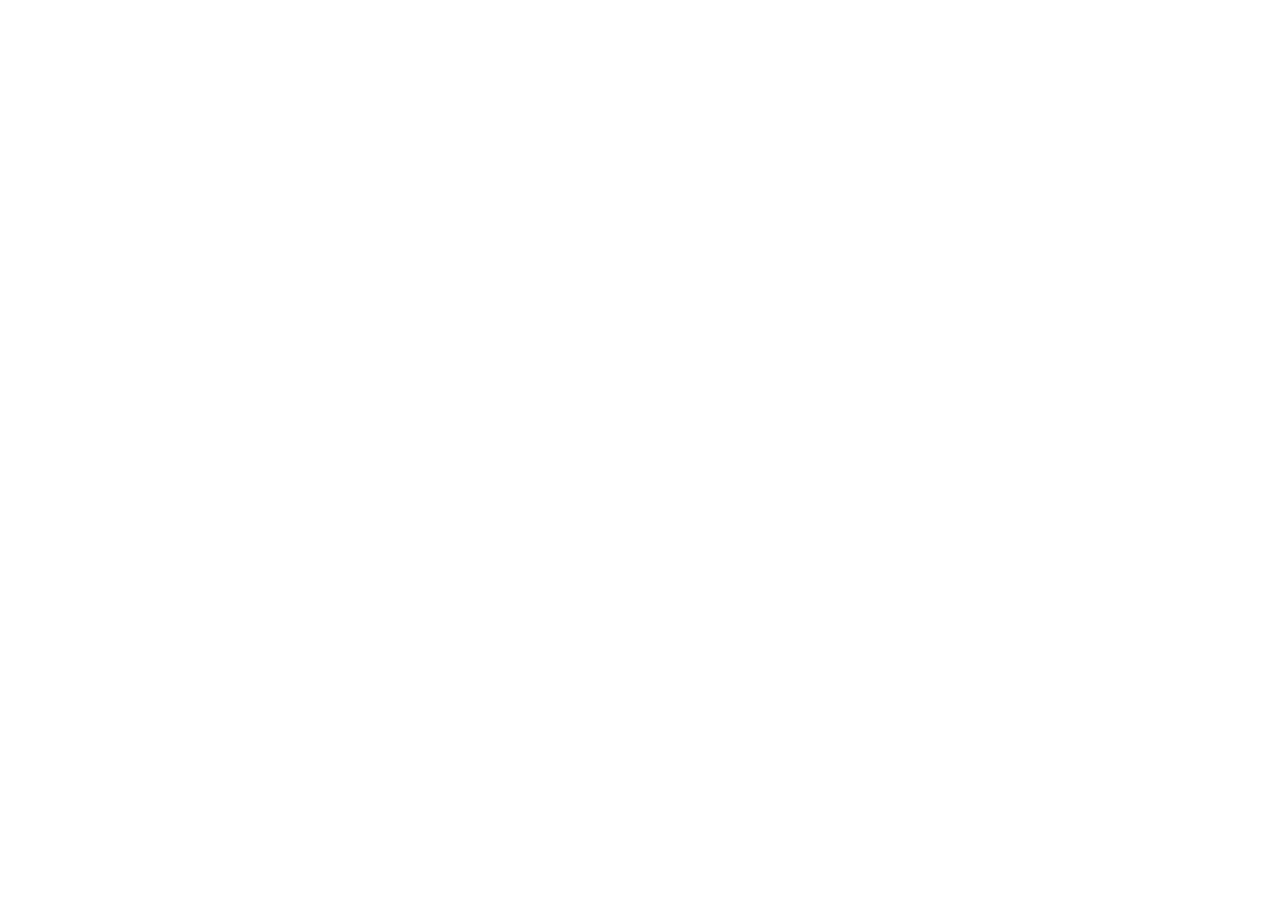
==== index.html @ e1612581 "Initial Commit" ====
<!doctype html>
<html lang="en">
  <head>
    <meta charset="UTF-8" />
    <meta name="viewport" content="width=device-width, initial-scale=1.0" />
    <title>Document</title>
    <script src="main.js" type="module"></script>
  </head>
  <body></body>
</html>
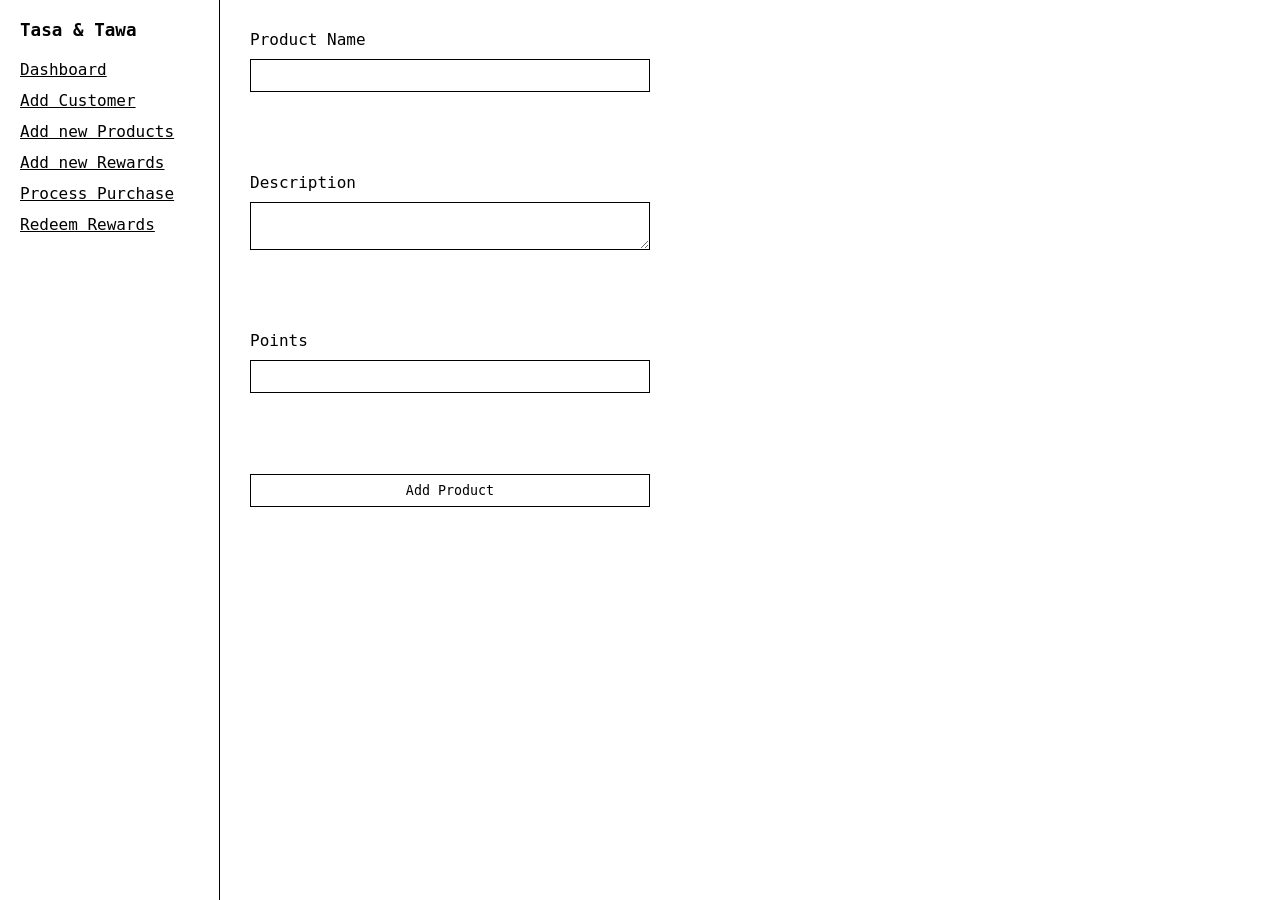
==== commit 6110de8d: "dami na add sori" ====
--- a/index.html
+++ b/index.html
@@ -4,7 +4,288 @@
     <meta charset="UTF-8" />
     <meta name="viewport" content="width=device-width, initial-scale=1.0" />
     <title>Document</title>
-    <script src="main.js" type="module"></script>
+    <script src="main.js" type="module" defer></script>
+    <style>
+      * {
+        box-sizing: border-box;
+      }
+
+      body {
+        margin: 0;
+        font-family: monospace, sans-serif;
+        display: flex;
+        height: 100vh;
+        background-color: #ffffff;
+        color: #000000;
+      }
+
+      .sidebar {
+        width: 220px;
+        border-right: 1px solid #000000;
+        display: flex;
+        flex-direction: column;
+        justify-content: space-between;
+        padding: 20px;
+      }
+
+      .sys-name {
+        font-weight: bold;
+        font-size: 1.1rem;
+        margin-bottom: 20px;
+      }
+
+      #sidebarButtons {
+        display: flex;
+        flex-direction: column;
+        gap: 12px;
+        flex-grow: 1;
+      }
+
+      .sidebar-link {
+        cursor: pointer;
+        text-decoration: underline;
+      }
+
+      .sidebar-link:hover {
+        font-weight: bold;
+      }
+
+      hr {
+        border: none;
+        border-top: 1px solid #000000;
+        margin: 20px 0;
+      }
+
+      #root {
+        flex-grow: 1;
+        padding: 30px;
+        overflow-y: auto;
+      }
+
+      form {
+        display: flex;
+        flex-direction: column;
+        gap: 10px;
+        max-width: 400px;
+      }
+
+      input,
+      textarea {
+        padding: 8px;
+        border: 1px solid #000000;
+        background: #ffffff;
+        font-family: inherit;
+      }
+
+      button {
+        padding: 8px 12px;
+        border: 1px solid #000000;
+        background: #ffffff;
+        cursor: pointer;
+        font-family: inherit;
+        text-align: center;
+      }
+
+      button:hover {
+        background: #000000;
+        color: #ffffff;
+      }
+
+      ul {
+        list-style-type: none;
+        padding: 0;
+      }
+
+      li {
+        border: 1px solid #000000;
+        padding: 10px;
+        margin-bottom: 8px;
+        display: flex;
+        gap: 10px;
+        align-items: center;
+        justify-content: space-between;
+      }
+    </style>
   </head>
-  <body></body>
+  <body>
+    <div class="sidebar">
+      <div class="sys-name">Tasa & Tawa</div>
+      <div id="sidebarButtons">
+        <span class="sidebar-link" data-view="dashboard">Dashboard</span>
+        <span class="sidebar-link" data-view="addCustomer">Add Customer</span>
+        <span class="sidebar-link" data-view="addProducts"
+          >Add new Products</span
+        >
+        <span class="sidebar-link" data-view="addRewards">Add new Rewards</span>
+        <span class="sidebar-link" data-view="processPurchase"
+          >Process Purchase</span
+        >
+        <span class="sidebar-link" data-view="redeemRewards"
+          >Redeem Rewards</span
+        >
+      </div>
+    </div>
+    <hr />
+    <div id="root"></div>
+
+    <template id="dashboard">
+      <p>on dashboard</p>
+      <button id="showAddCustomerButton">Add Customer</button>
+      <button id="showPurchaseProcessButton">Process Purchase</button>
+      <button id="showRedeemButton">Redeem Rewards</button>
+      <button id="findCustomer">Find Customer</button>
+    </template>
+
+    <template id="addCustomer">
+      Add Customer
+      <form action="" id="addCustomerForm">
+        <label for="name">Name</label>
+        <input type="text" name="name" id="name" placeholder="name" />
+        <p id="nameErr" style="color: red"></p>
+        <br />
+        <label for="code">Code</label>
+        <input type="text" name="code" id="code" placeholder="code" />
+        <p id="codeErr" style="color: red"></p>
+        <button type="button" id="generateCode">Generate Code</button>
+        <br /><br />
+        <button type="submit" id="submitBtn">Submit</button>
+        <p id="successMsg" style="color: green"></p>
+      </form>
+    </template>
+
+    <template id="addProducts">
+      <form action="" id="addProductForm">
+        <label for="productName">Product Name</label>
+        <input type="text" name="productName" id="productName" />
+        <p id="nameErr" style="color: red"></p>
+        <br />
+        <label for="description">Description</label>
+        <textarea name="description" id="description"></textarea>
+        <p id="descErr" style="color: red"></p>
+        <br />
+        <label for="points">Points</label>
+        <input type="number" name="points" id="points" />
+        <p id="pointsErr" style="color: red"></p>
+        <br />
+        <button type="submit">Add Product</button>
+        <p id="successMsg" style="color: green"></p>
+      </form>
+    </template>
+
+    <template id="addRewards">
+      <form action="" id="addRewardForm">
+        <label for="rewardName">Reward Name</label>
+        <input type="text" name="rewardName" id="rewardName" />
+        <p id="nameErr" style="color: red"></p>
+        <br />
+        <label for="description">Description</label>
+        <textarea name="description" id="description"></textarea>
+        <p id="descErr" style="color: red"></p>
+        <br />
+        <label for="points">Points</label>
+        <input type="number" name="points" id="points" />
+        <p id="pointsErr" style="color: red"></p>
+        <br />
+        <button type="submit">Add Reward</button>
+        <p id="successMsg" style="color: green"></p>
+      </form>
+    </template>
+
+    <template id="processPurchase">
+      <label for="code">Code</label>
+      <input type="text" name="code" id="code" />
+      <button type="button" id="findCustomer">Find Customer</button>
+      <p id="findError"></p>
+
+      <div id="displayCustomer" style="display: none">
+        <div><strong>Name:</strong> <span id="customerName"></span></div>
+        <div><strong>Points:</strong> <span id="customerPoints"></span></div>
+      </div>
+
+      <div id="purchaseWorkflow" style="display: none">
+        <hr />
+        <h3>Added Products (Cart)</h3>
+        <template id="addedProductEntry">
+          <li class="added-product-item">
+            name: <span class="productName"></span> | points:
+            <span class="points"></span> | qty: <span class="quantity"></span>
+            <button type="button" class="increaseProduct">+</button>
+            <button type="button" class="decreaseProduct">-</button>
+            <button type="button" class="removeProduct">Remove</button>
+          </li>
+        </template>
+        <ul id="addedProducts"></ul>
+        <hr />
+
+        <h3>Product Catalog</h3>
+        <template id="productEntry">
+          <li class="product-item">
+            name: <span class="productName"></span> | points:
+            <span class="points"></span>
+            <button type="button" class="addProduct">Add Product</button>
+          </li>
+        </template>
+        <ul id="productList"></ul>
+        <hr />
+        <button id="confirmTransaction">Confirm Transaction</button>
+      </div>
+    </template>
+
+    <template id="redeemRewards">
+      <div>
+        <label for="code">Code</label>
+        <input type="text" name="code" id="code" />
+        <button type="button" id="findCustomer">Find Customer</button>
+        <p id="findError" style="color: red"></p>
+      </div>
+
+      <div
+        id="displayCustomer"
+        style="
+          display: none;
+          border: 1px solid #000;
+          padding: 10px;
+          margin-top: 10px;
+          max-width: 300px;
+        "
+      >
+        <div><strong>Name:</strong> <span id="customerName"></span></div>
+        <div><strong>Points:</strong> <span id="customerPoints"></span></div>
+      </div>
+
+      <div id="redeemWorkflow" style="display: none">
+        <hr />
+        <h3>Selected Rewards (Cart)</h3>
+        <template id="addedRewardEntry">
+          <li class="added-reward-item">
+            <span
+              >name: <span class="rewardName"></span> | points cost:
+              <span class="points"></span> | qty: <span class="quantity"></span
+            ></span>
+            <div>
+              <button type="button" class="increaseReward">+</button>
+              <button type="button" class="decreaseReward">-</button>
+              <button type="button" class="removeReward">Remove</button>
+            </div>
+          </li>
+        </template>
+        <ul id="addedRewards"></ul>
+        <hr />
+
+        <h3>Available Rewards</h3>
+        <template id="rewardEntry">
+          <li class="reward-item">
+            <span
+              >name: <span class="rewardName"></span> | points:
+              <span class="points"></span
+            ></span>
+            <button type="button" class="addReward">Redeem</button>
+          </li>
+        </template>
+        <ul id="rewardList"></ul>
+        <hr />
+        <button id="confirmRedemption">Confirm Redemption</button>
+      </div>
+    </template>
+  </body>
 </html>
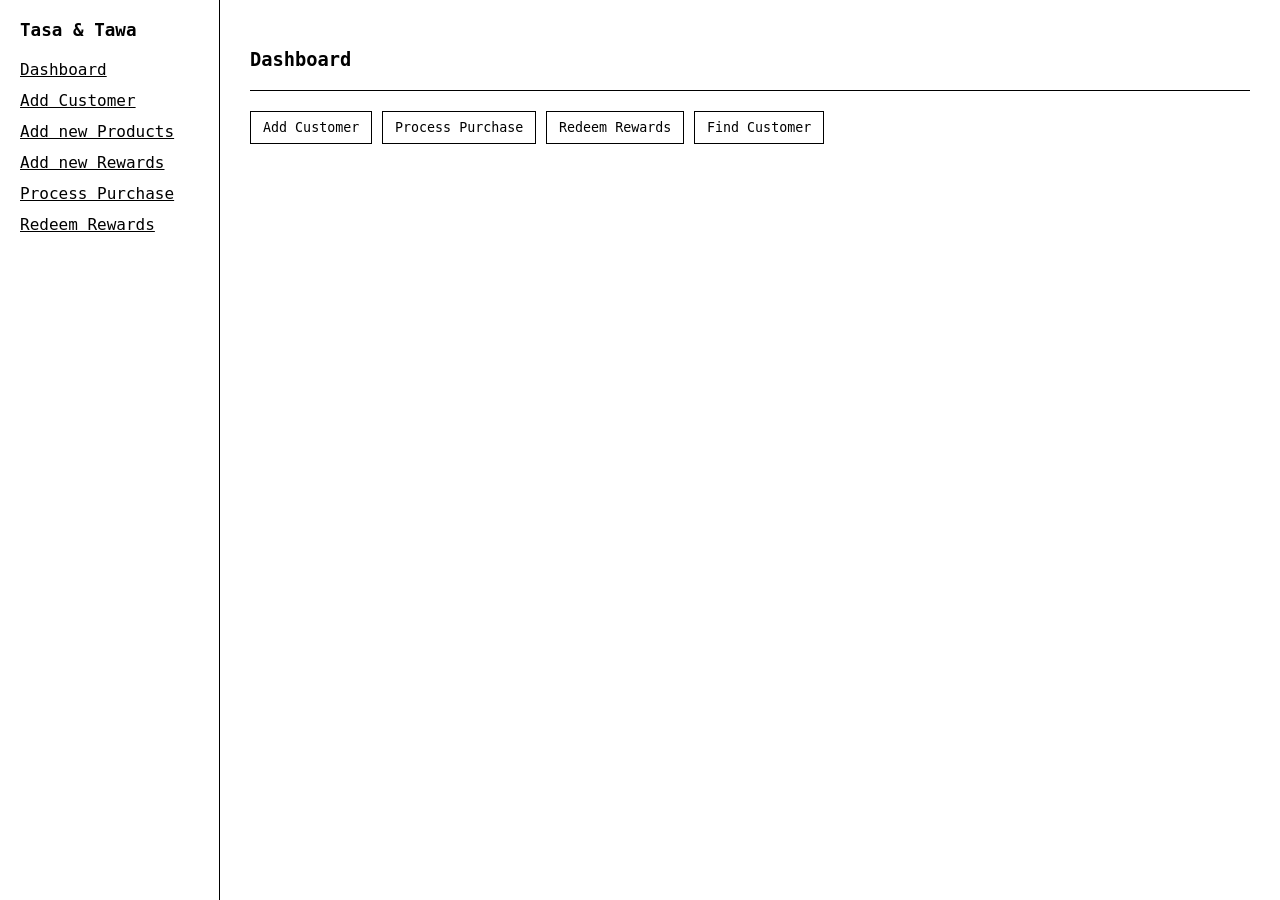
==== commit 5d4c7395: "Added Headings just to better follow pages" ====
--- a/index.html
+++ b/index.html
@@ -129,7 +129,8 @@
     <div id="root"></div>
 
     <template id="dashboard">
-      <p>on dashboard</p>
+      <h3>Dashboard</h3>
+      <hr />
       <button id="showAddCustomerButton">Add Customer</button>
       <button id="showPurchaseProcessButton">Process Purchase</button>
       <button id="showRedeemButton">Redeem Rewards</button>
@@ -137,7 +138,8 @@
     </template>
 
     <template id="addCustomer">
-      Add Customer
+      <h3>Add New Customer</h3>
+      <hr />
       <form action="" id="addCustomerForm">
         <label for="name">Name</label>
         <input type="text" name="name" id="name" placeholder="name" />
@@ -154,6 +156,8 @@
     </template>
 
     <template id="addProducts">
+      <h3>Add New Products</h3>
+      <hr />
       <form action="" id="addProductForm">
         <label for="productName">Product Name</label>
         <input type="text" name="productName" id="productName" />
@@ -173,6 +177,8 @@
     </template>
 
     <template id="addRewards">
+      <h3>Add New Rewards</h3>
+      <hr />
       <form action="" id="addRewardForm">
         <label for="rewardName">Reward Name</label>
         <input type="text" name="rewardName" id="rewardName" />
@@ -192,6 +198,8 @@
     </template>
 
     <template id="processPurchase">
+      <h3>Process Purchase</h3>
+      <hr />
       <label for="code">Code</label>
       <input type="text" name="code" id="code" />
       <button type="button" id="findCustomer">Find Customer</button>
@@ -232,6 +240,8 @@
     </template>
 
     <template id="redeemRewards">
+      <h3>Redeem Rewards</h3>
+      <hr />
       <div>
         <label for="code">Code</label>
         <input type="text" name="code" id="code" />
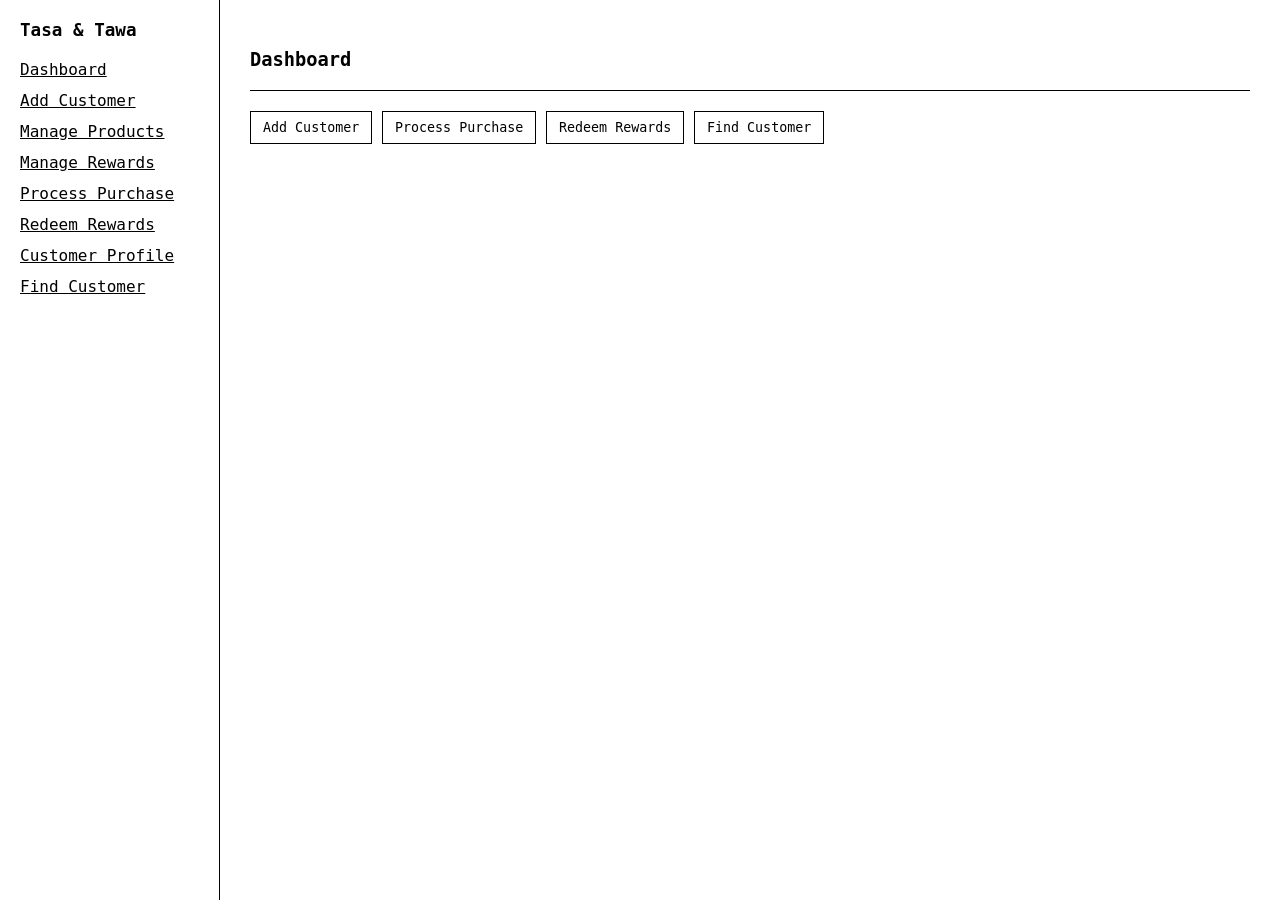
==== commit c648a114: "Added Profile, Managing of Products and Reward, and more" ====
--- a/index.html
+++ b/index.html
@@ -5,107 +5,7 @@
     <meta name="viewport" content="width=device-width, initial-scale=1.0" />
     <title>Document</title>
     <script src="main.js" type="module" defer></script>
-    <style>
-      * {
-        box-sizing: border-box;
-      }
-
-      body {
-        margin: 0;
-        font-family: monospace, sans-serif;
-        display: flex;
-        height: 100vh;
-        background-color: #ffffff;
-        color: #000000;
-      }
-
-      .sidebar {
-        width: 220px;
-        border-right: 1px solid #000000;
-        display: flex;
-        flex-direction: column;
-        justify-content: space-between;
-        padding: 20px;
-      }
-
-      .sys-name {
-        font-weight: bold;
-        font-size: 1.1rem;
-        margin-bottom: 20px;
-      }
-
-      #sidebarButtons {
-        display: flex;
-        flex-direction: column;
-        gap: 12px;
-        flex-grow: 1;
-      }
-
-      .sidebar-link {
-        cursor: pointer;
-        text-decoration: underline;
-      }
-
-      .sidebar-link:hover {
-        font-weight: bold;
-      }
-
-      hr {
-        border: none;
-        border-top: 1px solid #000000;
-        margin: 20px 0;
-      }
-
-      #root {
-        flex-grow: 1;
-        padding: 30px;
-        overflow-y: auto;
-      }
-
-      form {
-        display: flex;
-        flex-direction: column;
-        gap: 10px;
-        max-width: 400px;
-      }
-
-      input,
-      textarea {
-        padding: 8px;
-        border: 1px solid #000000;
-        background: #ffffff;
-        font-family: inherit;
-      }
-
-      button {
-        padding: 8px 12px;
-        border: 1px solid #000000;
-        background: #ffffff;
-        cursor: pointer;
-        font-family: inherit;
-        text-align: center;
-      }
-
-      button:hover {
-        background: #000000;
-        color: #ffffff;
-      }
-
-      ul {
-        list-style-type: none;
-        padding: 0;
-      }
-
-      li {
-        border: 1px solid #000000;
-        padding: 10px;
-        margin-bottom: 8px;
-        display: flex;
-        gap: 10px;
-        align-items: center;
-        justify-content: space-between;
-      }
-    </style>
+    <link rel="stylesheet" href="style.css" />
   </head>
   <body>
     <div class="sidebar">
@@ -113,16 +13,22 @@
       <div id="sidebarButtons">
         <span class="sidebar-link" data-view="dashboard">Dashboard</span>
         <span class="sidebar-link" data-view="addCustomer">Add Customer</span>
-        <span class="sidebar-link" data-view="addProducts"
-          >Add new Products</span
-        >
-        <span class="sidebar-link" data-view="addRewards">Add new Rewards</span>
+        <span class="sidebar-link" data-view="manageProducts"
+          >Manage Products</span
+        >
+        <span class="sidebar-link" data-view="manageRewards"
+          >Manage Rewards</span
+        >
         <span class="sidebar-link" data-view="processPurchase"
           >Process Purchase</span
         >
         <span class="sidebar-link" data-view="redeemRewards"
           >Redeem Rewards</span
         >
+        <span class="sidebar-link" data-view="customerProfile"
+          >Customer Profile</span
+        >
+        <span class="sidebar-link" data-view="findCustomer">Find Customer</span>
       </div>
     </div>
     <hr />
@@ -144,7 +50,19 @@
         <label for="name">Name</label>
         <input type="text" name="name" id="name" placeholder="name" />
         <p id="nameErr" style="color: red"></p>
-        <br />
+
+        <label for="contact">Contact (Optional)</label>
+        <input
+          type="text"
+          name="contact"
+          id="contact"
+          placeholder="09..., @handle, or email"
+        />
+        <p id="contactErr" style="color: red"></p>
+
+        <label for="note">Note / Description (Optional)</label>
+        <textarea name="note" id="note" placeholder="customer notes"></textarea>
+
         <label for="code">Code</label>
         <input type="text" name="code" id="code" placeholder="code" />
         <p id="codeErr" style="color: red"></p>
@@ -155,46 +73,116 @@
       </form>
     </template>
 
-    <template id="addProducts">
-      <h3>Add New Products</h3>
-      <hr />
-      <form action="" id="addProductForm">
+    <template id="manageProducts">
+      <h3>Manage Products</h3>
+      <hr />
+
+      <h4 id="formHeading">Add New Product</h4>
+      <form id="productForm">
         <label for="productName">Product Name</label>
         <input type="text" name="productName" id="productName" />
         <p id="nameErr" style="color: red"></p>
-        <br />
+
         <label for="description">Description</label>
         <textarea name="description" id="description"></textarea>
         <p id="descErr" style="color: red"></p>
-        <br />
+
         <label for="points">Points</label>
         <input type="number" name="points" id="points" />
         <p id="pointsErr" style="color: red"></p>
-        <br />
-        <button type="submit">Add Product</button>
+
+        <div>
+          <button type="submit" id="submitBtn">Add Product</button>
+          <button type="button" id="cancelEditBtn" style="display: none">
+            Cancel Edit
+          </button>
+        </div>
         <p id="successMsg" style="color: green"></p>
       </form>
-    </template>
-
-    <template id="addRewards">
-      <h3>Add New Rewards</h3>
-      <hr />
-      <form action="" id="addRewardForm">
+
+      <hr />
+      <h4>Product List</h4>
+      <template id="manageProductEntry">
+        <li class="manage-product-item">
+          <div>
+            <div>
+              <strong class="itemName"></strong> | Points:
+              <span class="itemPoints"></span>
+            </div>
+            <small class="itemDesc"></small>
+          </div>
+          <div>
+            <button type="button" class="editBtn">Edit</button>
+            <button type="button" class="deleteBtn">Delete</button>
+          </div>
+        </li>
+      </template>
+      <ul id="productList"></ul>
+
+      <div
+        id="paginationControls"
+        style="display: flex; gap: 10px; align-items: center"
+      >
+        <button type="button" id="prevPageBtn">Previous</button>
+        <span id="pageIndicator"></span>
+        <button type="button" id="nextPageBtn">Next</button>
+      </div>
+    </template>
+
+    <template id="manageRewards">
+      <h3>Manage Rewards</h3>
+      <hr />
+
+      <h4 id="formHeading">Add New Reward</h4>
+      <form id="rewardForm">
         <label for="rewardName">Reward Name</label>
         <input type="text" name="rewardName" id="rewardName" />
         <p id="nameErr" style="color: red"></p>
-        <br />
+
         <label for="description">Description</label>
         <textarea name="description" id="description"></textarea>
         <p id="descErr" style="color: red"></p>
-        <br />
-        <label for="points">Points</label>
+
+        <label for="points">Points Cost</label>
         <input type="number" name="points" id="points" />
         <p id="pointsErr" style="color: red"></p>
-        <br />
-        <button type="submit">Add Reward</button>
+
+        <div>
+          <button type="submit" id="submitBtn">Add Reward</button>
+          <button type="button" id="cancelEditBtn" style="display: none">
+            Cancel Edit
+          </button>
+        </div>
         <p id="successMsg" style="color: green"></p>
       </form>
+
+      <hr />
+      <h4>Reward List</h4>
+      <template id="manageRewardEntry">
+        <li class="manage-reward-item">
+          <div>
+            <div>
+              <strong class="itemName"></strong> | Points Cost:
+              <span class="itemPoints"></span>
+            </div>
+            <small class="itemDesc"></small>
+          </div>
+          <div>
+            <button type="button" class="editBtn">Edit</button>
+            <button type="button" class="deleteBtn">Delete</button>
+          </div>
+        </li>
+      </template>
+      <ul id="rewardList"></ul>
+
+      <div
+        id="paginationControls"
+        style="display: flex; gap: 10px; align-items: center"
+      >
+        <button type="button" id="prevPageBtn">Previous</button>
+        <span id="pageIndicator"></span>
+        <button type="button" id="nextPageBtn">Next</button>
+      </div>
     </template>
 
     <template id="processPurchase">
@@ -215,11 +203,15 @@
         <h3>Added Products (Cart)</h3>
         <template id="addedProductEntry">
           <li class="added-product-item">
-            name: <span class="productName"></span> | points:
-            <span class="points"></span> | qty: <span class="quantity"></span>
-            <button type="button" class="increaseProduct">+</button>
-            <button type="button" class="decreaseProduct">-</button>
-            <button type="button" class="removeProduct">Remove</button>
+            <span
+              >name: <span class="productName"></span> | points:
+              <span class="points"></span> | qty: <span class="quantity"></span
+            ></span>
+            <div>
+              <button type="button" class="increaseProduct">+</button>
+              <button type="button" class="decreaseProduct">-</button>
+              <button type="button" class="removeProduct">Remove</button>
+            </div>
           </li>
         </template>
         <ul id="addedProducts"></ul>
@@ -228,12 +220,22 @@
         <h3>Product Catalog</h3>
         <template id="productEntry">
           <li class="product-item">
-            name: <span class="productName"></span> | points:
-            <span class="points"></span>
+            <span
+              >name: <span class="productName"></span> | points:
+              <span class="points"></span
+            ></span>
             <button type="button" class="addProduct">Add Product</button>
           </li>
         </template>
         <ul id="productList"></ul>
+        <div
+          id="productPaginationControls"
+          style="display: flex; gap: 10px; align-items: center"
+        >
+          <button type="button" id="prevProductPageBtn">Previous</button>
+          <span id="productPageIndicator"></span>
+          <button type="button" id="nextProductPageBtn">Next</button>
+        </div>
         <hr />
         <button id="confirmTransaction">Confirm Transaction</button>
       </div>
@@ -293,9 +295,121 @@
           </li>
         </template>
         <ul id="rewardList"></ul>
+        <div
+          id="rewardPaginationControls"
+          style="display: flex; gap: 10px; align-items: center"
+        >
+          <button type="button" id="prevRewardPageBtn">Previous</button>
+          <span id="rewardPageIndicator"></span>
+          <button type="button" id="nextRewardPageBtn">Next</button>
+        </div>
         <hr />
         <button id="confirmRedemption">Confirm Redemption</button>
       </div>
+    </template>
+
+    <template id="customerProfile">
+      <h3>Customer Profile</h3>
+      <hr />
+      <div>
+        <label for="code">Code</label>
+        <input type="text" name="code" id="code" placeholder="6-digit code" />
+        <button type="button" id="findCustomer">Find Customer</button>
+        <p id="findError" style="color: red"></p>
+      </div>
+
+      <div id="profileContent" style="display: none">
+        <hr />
+        <div><strong>Name:</strong> <span id="profileName"></span></div>
+        <div><strong>Code:</strong> <span id="profileCode"></span></div>
+        <div><strong>Points:</strong> <span id="profilePoints"></span></div>
+
+        <div style="margin-top: 12px; display: flex; gap: 10px">
+          <button type="button" id="profilePurchaseBtn">
+            Process Purchase
+          </button>
+          <button type="button" id="profileRedeemBtn">Redeem Rewards</button>
+        </div>
+
+        <hr />
+        <form id="profileDetailsForm">
+          <label for="profileContact">Contact</label>
+          <input
+            type="text"
+            id="profileContact"
+            placeholder="09..., @handle, or email"
+          />
+          <p id="contactErr" style="color: red"></p>
+
+          <label for="profileNote">Note / Description</label>
+          <textarea
+            id="profileNote"
+            rows="3"
+            placeholder="Customer preferences or notes..."
+          ></textarea>
+
+          <button type="submit">Save Details</button>
+          <p id="saveMsg" style="color: green"></p>
+        </form>
+
+        <hr />
+        <h4>History Logs</h4>
+        <template id="historyEntry">
+          <li class="history-item">
+            <div>
+              <strong class="historyTitle"></strong> -
+              <span class="historyDesc"></span>
+            </div>
+            <small class="historyDate"></small>
+          </li>
+        </template>
+        <ul id="historyList"></ul>
+
+        <div
+          id="historyPaginationControls"
+          style="display: flex; gap: 10px; align-items: center"
+        >
+          <button type="button" id="prevHistoryPageBtn">Previous</button>
+          <span id="historyPageIndicator"></span>
+          <button type="button" id="nextHistoryPageBtn">Next</button>
+        </div>
+      </div>
+    </template>
+    <template id="findCustomer">
+      <h3>Find Customer</h3>
+      <hr />
+      <div>
+        <label for="searchQuery">Code, Name, or Contact</label>
+        <input
+          type="text"
+          id="searchQuery"
+          placeholder="Search by 6-digit code, name, 09..., @handle, or email"
+        />
+        <button type="button" id="searchBtn">Search</button>
+      </div>
+
+      <hr />
+      <p id="resultCount"></p>
+
+      <template id="customerResultEntry">
+        <li class="customer-result-item">
+          <div>
+            <div>
+              <strong class="resultName"></strong> (<span
+                class="resultCode"
+              ></span
+              >)
+            </div>
+            <div>
+              Contact: <span class="resultContact"></span> | Points:
+              <span class="resultPoints"></span>
+            </div>
+          </div>
+          <button type="button" class="viewProfileBtn">View Profile</button>
+        </li>
+      </template>
+
+      <ul id="searchResults"></ul>
     </template>
   </body>
 </html>
--- a/style.css
+++ b/style.css
@@ -0,0 +1,99 @@
+* {
+  box-sizing: border-box;
+}
+
+body {
+  margin: 0;
+  font-family: monospace, sans-serif;
+  display: flex;
+  height: 100vh;
+  background-color: #ffffff;
+  color: #000000;
+}
+
+.sidebar {
+  width: 220px;
+  border-right: 1px solid #000000;
+  display: flex;
+  flex-direction: column;
+  justify-content: space-between;
+  padding: 20px;
+}
+
+.sys-name {
+  font-weight: bold;
+  font-size: 1.1rem;
+  margin-bottom: 20px;
+}
+
+#sidebarButtons {
+  display: flex;
+  flex-direction: column;
+  gap: 12px;
+  flex-grow: 1;
+}
+
+.sidebar-link {
+  cursor: pointer;
+  text-decoration: underline;
+}
+
+.sidebar-link:hover {
+  font-weight: bold;
+}
+
+hr {
+  border: none;
+  border-top: 1px solid #000000;
+  margin: 20px 0;
+}
+
+#root {
+  flex-grow: 1;
+  padding: 30px;
+  overflow-y: auto;
+}
+
+form {
+  display: flex;
+  flex-direction: column;
+  gap: 10px;
+  max-width: 400px;
+}
+
+input,
+textarea {
+  padding: 8px;
+  border: 1px solid #000000;
+  background: #ffffff;
+  font-family: inherit;
+}
+
+button {
+  padding: 8px 12px;
+  border: 1px solid #000000;
+  background: #ffffff;
+  cursor: pointer;
+  font-family: inherit;
+  text-align: center;
+}
+
+button:hover {
+  background: #000000;
+  color: #ffffff;
+}
+
+ul {
+  list-style-type: none;
+  padding: 0;
+}
+
+li {
+  border: 1px solid #000000;
+  padding: 10px;
+  margin-bottom: 8px;
+  display: flex;
+  gap: 10px;
+  align-items: center;
+  justify-content: space-between;
+}
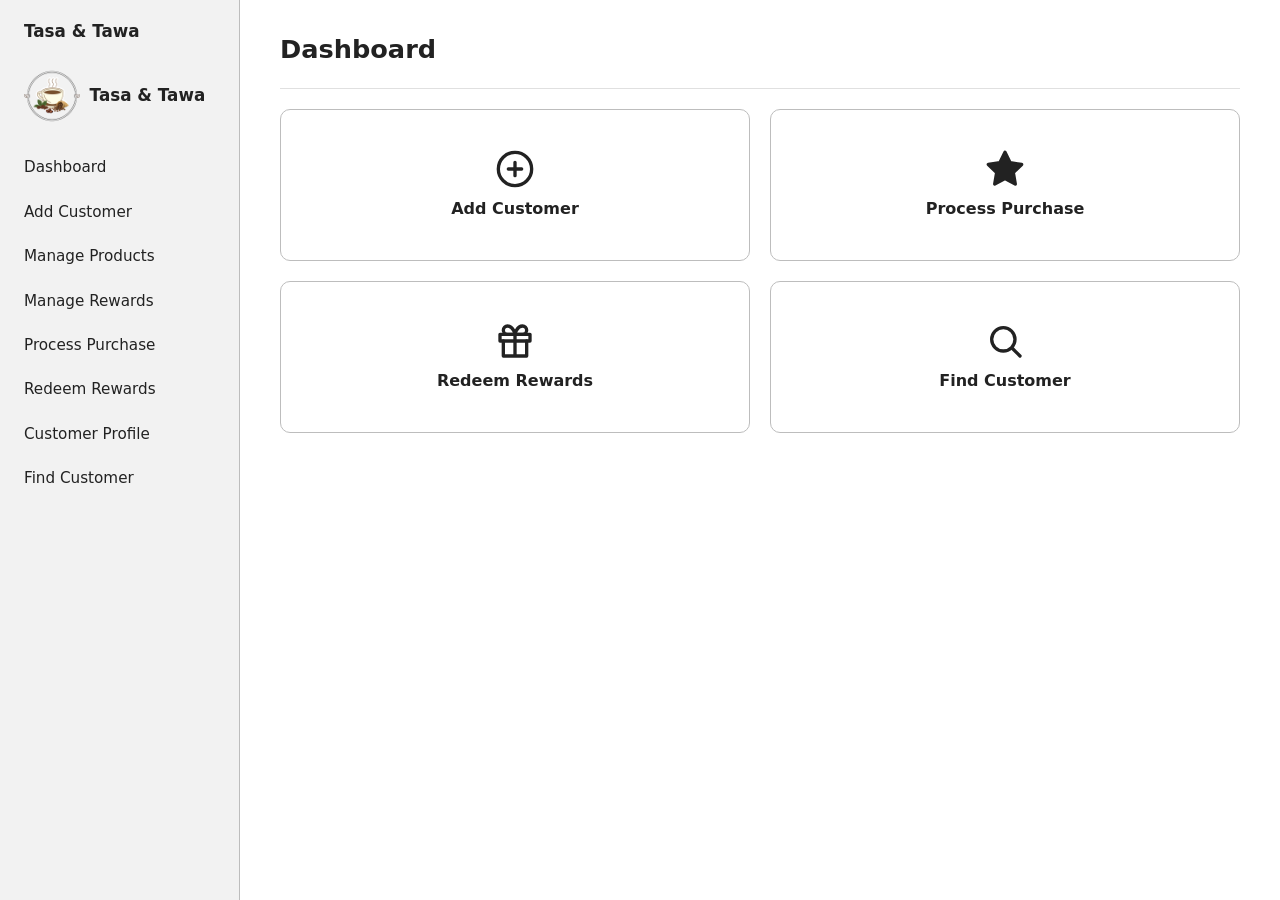
==== commit 5914beac: "Added logo and css" ====
--- a/index.html
+++ b/index.html
@@ -10,6 +10,10 @@
   <body>
     <div class="sidebar">
       <div class="sys-name">Tasa & Tawa</div>
+      <div class="sys-name">
+        <img src="logo.png" alt="Tasa & Tawa logo" class="sys-logo" />
+        <span>Tasa &amp; Tawa</span>
+      </div>
       <div id="sidebarButtons">
         <span class="sidebar-link" data-view="dashboard">Dashboard</span>
         <span class="sidebar-link" data-view="addCustomer">Add Customer</span>
--- a/style.css
+++ b/style.css
@@ -1,99 +1,604 @@
-* {
+/*Base*/
+:root {
+  --bg: #ffffff;
+  --panel: #f2f2f2;
+  --active: #dddddd;
+  --line: #bdbdbd;
+  --line-soft: #e0e0e0;
+  --text: #222222;
+  --muted: #777777;
+  --btn: #666666;
+  --btn-hover: #4a4a4a;
+  --error: #a4161a;
+  --ok: #1b6e2d;
+  --ok-bg: #eaf6ec;
+  --ok-line: #b5dcbc;
+  --radius: 6px;
+  font-family: system-ui, -apple-system, "Segoe UI", Roboto, Arial, sans-serif;
+  color: var(--text);
+}
+
+*,
+*::before,
+*::after {
   box-sizing: border-box;
 }
 
 body {
   margin: 0;
-  font-family: monospace, sans-serif;
   display: flex;
   height: 100vh;
-  background-color: #ffffff;
-  color: #000000;
-}
-
+  background: var(--bg);
+  line-height: 1.4;
+}
+
+body > hr {
+  display: none;
+}
+
+:focus-visible {
+  outline: 2px solid #333333;
+  outline-offset: 2px;
+}
+
+/* ---------- 2. Layout: sidebar + #root ---------- */
 .sidebar {
-  width: 220px;
-  border-right: 1px solid #000000;
+  flex: none;
+  width: 240px;
   display: flex;
   flex-direction: column;
-  justify-content: space-between;
-  padding: 20px;
+  gap: 0.25rem;
+  padding: 1.25rem 0.75rem;
+  background: var(--panel);
+  border-right: 1px solid var(--line);
+  overflow-y: auto;
 }
 
 .sys-name {
-  font-weight: bold;
-  font-size: 1.1rem;
-  margin-bottom: 20px;
+  display: flex;
+  align-items: center;
+  gap: 0.6rem;
+  margin: 0 0 1.25rem;
+  padding: 0 0.75rem;
+  font-size: 1.05rem;
+  font-weight: 700;
+}
+
+.sys-logo {
+  flex: none;
+  width: 3.5rem;
+  height: 3.5rem;
+  object-fit: contain;
 }
 
 #sidebarButtons {
   display: flex;
   flex-direction: column;
-  gap: 12px;
-  flex-grow: 1;
+  gap: 0.25rem;
 }
 
 .sidebar-link {
+  display: block;
+  padding: 0.6rem 0.75rem;
+  border-radius: 4px;
+  font-size: 0.95rem;
   cursor: pointer;
-  text-decoration: underline;
+  user-select: none;
 }
 
 .sidebar-link:hover {
-  font-weight: bold;
+  background: #e8e8e8;
+}
+
+.sidebar-link.active {
+  background: var(--active);
+  font-weight: 700;
+}
+
+#root {
+  flex: 1;
+  min-width: 0;
+  padding: 2rem 2.5rem;
+  overflow-y: auto;
+}
+
+/*3. Headings and dividers*/
+h3 {
+  margin: 1.25rem 0 0.6rem;
+  font-size: 1.05rem;
+}
+
+#root > h3:first-child {
+  margin: 0 0 0.75rem;
+  font-size: 1.6rem;
+}
+
+h4 {
+  margin: 1.25rem 0 0.6rem;
+  font-size: 1rem;
 }
 
 hr {
-  border: none;
-  border-top: 1px solid #000000;
-  margin: 20px 0;
-}
-
-#root {
-  flex-grow: 1;
-  padding: 30px;
-  overflow-y: auto;
-}
-
-form {
-  display: flex;
-  flex-direction: column;
-  gap: 10px;
-  max-width: 400px;
+  margin: 1.25rem 0;
+  border: 0;
+  border-top: 1px solid var(--line-soft);
+}
+
+#root > h3:first-child + hr {
+  margin-top: 0;
+}
+
+/*Forms*/
+label {
+  display: block;
+  margin-bottom: 0.3rem;
+  font-size: 0.85rem;
 }
 
 input,
 textarea {
-  padding: 8px;
-  border: 1px solid #000000;
+  width: 100%;
+  padding: 0.65rem 0.75rem;
+  font: inherit;
+  color: inherit;
   background: #ffffff;
-  font-family: inherit;
-}
-
+  border: 1px solid var(--line);
+  border-radius: 4px;
+}
+
+input::placeholder,
+textarea::placeholder {
+  color: #999999;
+}
+
+input:focus-visible,
+textarea:focus-visible {
+  outline: 2px solid #555555;
+  outline-offset: 1px;
+}
+
+textarea {
+  min-height: 6rem;
+  resize: vertical;
+}
+
+form {
+  display: flex;
+  flex-direction: column;
+  gap: 0.35rem;
+  max-width: 30rem;
+}
+
+form > br {
+  display: none;
+}
+
+form > label {
+  margin-bottom: 0;
+}
+
+form > label:not(:first-child) {
+  margin-top: 0.75rem;
+}
+
+form > button {
+  width: 100%;
+}
+
+form > button[type="submit"] {
+  margin-top: 1rem;
+}
+
+#generateCode {
+  margin-top: 0.35rem;
+}
+
+input#code,
+input#searchQuery {
+  width: 16rem;
+  max-width: 100%;
+  vertical-align: middle;
+}
+
+input#searchQuery {
+  width: 24rem;
+}
+
+form input#code {
+  width: 100%;
+}
+
+form > div {
+  display: flex;
+  gap: 0.5rem;
+  margin-top: 1rem;
+}
+
+form > div > button {
+  flex: 1;
+}
+
+#findCustomer,
+#searchBtn {
+  margin-left: 0.5rem;
+  vertical-align: middle;
+}
+
+/*Buttons*/
 button {
-  padding: 8px 12px;
-  border: 1px solid #000000;
+  padding: 0.65rem 1.25rem;
+  font: inherit;
+  font-weight: 600;
+  color: #ffffff;
+  background: var(--btn);
+  border: 1px solid var(--btn);
+  border-radius: var(--radius);
+  text-align: center;
+  cursor: pointer;
+}
+
+button:hover {
+  background: var(--btn-hover);
+  border-color: var(--btn-hover);
+}
+
+button:disabled {
+  background: var(--line);
+  border-color: var(--line);
+  cursor: not-allowed;
+}
+
+
+#generateCode,
+#cancelEditBtn,
+.editBtn,
+.deleteBtn,
+[id$="PageBtn"],
+#profileRedeemBtn,
+.increaseProduct,
+.decreaseProduct,
+.removeProduct,
+.increaseReward,
+.decreaseReward,
+.removeReward {
+  color: var(--text);
   background: #ffffff;
-  cursor: pointer;
-  font-family: inherit;
-  text-align: center;
-}
-
-button:hover {
-  background: #000000;
-  color: #ffffff;
-}
+  border-color: var(--line);
+}
+
+#generateCode:hover,
+#cancelEditBtn:hover,
+.editBtn:hover,
+.deleteBtn:hover,
+[id$="PageBtn"]:hover,
+#profileRedeemBtn:hover,
+.increaseProduct:hover,
+.decreaseProduct:hover,
+.removeProduct:hover,
+.increaseReward:hover,
+.decreaseReward:hover,
+.removeReward:hover {
+  color: var(--text);
+  background: var(--panel);
+  border-color: #888888;
+}
+
+@media (prefers-reduced-motion: no-preference) {
+  button,
+  .sidebar-link {
+    transition: background-color 0.15s, border-color 0.15s;
+  }
+}
+
+/*Messages*/
+
+#nameErr,
+#codeErr,
+#contactErr,
+#descErr,
+#pointsErr,
+#findError {
+  margin: 0;
+  font-size: 0.8rem;
+  color: var(--error) !important;
+}
+
+#findError {
+  margin-top: 0.5rem;
+}
+
+#successMsg,
+#saveMsg {
+  margin: 0.75rem 0 0;
+  padding: 0.65rem 0.85rem;
+  font-size: 0.9rem;
+  color: var(--ok) !important;
+  background: var(--ok-bg);
+  border: 1px solid var(--ok-line);
+  border-radius: 4px;
+}
+
+
+p:empty {
+  display: none;
+}
+
+/*Customer box*/
+
+#displayCustomer {
+  max-width: 22rem !important;
+  margin-top: 0.9rem !important;
+  padding: 0.75rem 1rem !important;
+  background: #ffffff;
+  border: 1px solid var(--line) !important;
+  border-radius: 4px;
+}
+
+#displayCustomer strong {
+  font-weight: 600;
+  color: var(--muted);
+}
+
+#customerName,
+#customerPoints {
+  font-weight: 700;
+}
+
+#customerPoints::before {
+  content: "\2605  ";
+}
+
+#purchaseWorkflow,
+#redeemWorkflow {
+  margin-top: 1.25rem;
+}
+
 
 ul {
-  list-style-type: none;
+  margin: 0 0 0.5rem;
   padding: 0;
+  list-style: none;
 }
 
 li {
-  border: 1px solid #000000;
-  padding: 10px;
-  margin-bottom: 8px;
-  display: flex;
-  gap: 10px;
+  display: flex;
+  flex-wrap: wrap;
   align-items: center;
+  gap: 0.4rem;
+  margin-bottom: 0.5rem;
+  padding: 0.6rem 0.85rem;
+  font-size: 0.9rem;
+  background: #ffffff;
+  border: 1px solid var(--line-soft);
+  border-radius: 4px;
+}
+
+li:hover {
+  background: #fafafa;
+}
+
+li:not([class]) {
+  justify-content: center;
+  color: var(--muted);
+  border-style: dashed;
+}
+
+li:not([class]):hover {
+  background: #ffffff;
+}
+
+.product-item,
+.added-product-item,
+.reward-item,
+.added-reward-item,
+.manage-product-item,
+.manage-reward-item,
+.history-item,
+.customer-result-item {
   justify-content: space-between;
-}
+  gap: 1rem;
+}
+
+.added-product-item > div,
+.added-reward-item > div,
+.manage-product-item > div:last-child,
+.manage-reward-item > div:last-child {
+  display: flex;
+  gap: 0.4rem;
+}
+
+
+small {
+  display: block;
+  margin-top: 0.15rem;
+  font-size: 0.8rem;
+  color: var(--muted);
+}
+
+.itemName,
+.resultName,
+.historyTitle {
+  font-weight: 600;
+}
+
+
+[id$="aginationControls"] {
+  margin-top: 0.75rem;
+}
+
+[id$="ageIndicator"] {
+  font-size: 0.85rem;
+  color: var(--muted);
+}
+
+#resultCount {
+  margin: 0 0 0.75rem;
+  font-size: 0.85rem;
+  color: var(--muted);
+}
+
+/*Customer Profile*/
+#profileContent > div > strong {
+  font-weight: 600;
+  color: var(--muted);
+}
+
+#profileName,
+#profileCode,
+#profilePoints {
+  font-weight: 700;
+}
+
+#profileContent > div:not([style]) {
+  margin-bottom: 0.25rem;
+}
+
+li button {
+  padding: 0.3rem 0.75rem;
+  font-size: 0.8rem;
+}
+
+.increaseProduct,
+.decreaseProduct,
+.increaseReward,
+.decreaseReward {
+  min-width: 2rem;
+  padding-inline: 0.5rem;
+}
+
+.productName,
+.rewardName {
+  font-weight: 600;
+}
+
+/*Dashboard cards*/
+
+#root:has(> #showAddCustomerButton) {
+  display: grid;
+  grid-template-columns: repeat(2, minmax(0, 1fr));
+  align-content: start;
+  gap: 1.25rem;
+}
+
+#root:has(> #showAddCustomerButton) > h3,
+#root:has(> #showAddCustomerButton) > hr {
+  grid-column: 1 / -1;
+  margin: 0;
+}
+
+#showAddCustomerButton,
+#showPurchaseProcessButton,
+#showRedeemButton,
+#showRedeemButton + #findCustomer {
+  display: flex;
+  flex-direction: column;
+  align-items: center;
+  justify-content: center;
+  gap: 0.6rem;
+  min-height: 9.5rem;
+  margin: 0;
+  padding: 1.25rem;
+  font-size: 1rem;
+  font-weight: 700;
+  color: var(--text);
+  background: #ffffff;
+  border: 1px solid var(--line);
+  border-radius: 10px;
+}
+
+#showAddCustomerButton:hover,
+#showPurchaseProcessButton:hover,
+#showRedeemButton:hover,
+#showRedeemButton + #findCustomer:hover {
+  color: var(--text);
+  background: #fafafa;
+  border-color: #888888;
+}
+
+#showAddCustomerButton::before,
+#showPurchaseProcessButton::before,
+#showRedeemButton::before,
+#showRedeemButton + #findCustomer::before {
+  content: "";
+  width: 2.5rem;
+  height: 2.5rem;
+  background: currentColor;
+  -webkit-mask: var(--icon) center / contain no-repeat;
+  mask: var(--icon) center / contain no-repeat;
+}
+
+#showAddCustomerButton {
+  --icon: url("data:image/svg+xml,%3Csvg xmlns='http://www.w3.org/2000/svg' viewBox='0 0 24 24' fill='none' stroke='black' stroke-width='2' stroke-linecap='round' stroke-linejoin='round'%3E%3Ccircle cx='12' cy='12' r='10'/%3E%3Cpath d='M12 8v8M8 12h8'/%3E%3C/svg%3E");
+}
+
+#showPurchaseProcessButton {
+  --icon: url("data:image/svg+xml,%3Csvg xmlns='http://www.w3.org/2000/svg' viewBox='0 0 24 24' fill='none' stroke='black' stroke-width='2' stroke-linejoin='round'%3E%3Cpath d='M12 2l3.09 6.26L22 9.27l-5 4.87 1.18 6.88L12 17.77l-6.18 3.25L7 14.14 2 9.27l6.91-1.01L12 2z' fill='black'/%3E%3C/svg%3E");
+}
+
+#showRedeemButton {
+  --icon: url("data:image/svg+xml,%3Csvg xmlns='http://www.w3.org/2000/svg' viewBox='0 0 24 24' fill='none' stroke='black' stroke-width='2' stroke-linecap='round' stroke-linejoin='round'%3E%3Crect x='3' y='8' width='18' height='4'/%3E%3Cpath d='M12 8v13M5 12v9h14v-9'/%3E%3Cpath d='M12 8H7.5a2.5 2.5 0 1 1 0-5C11 3 12 8 12 8zM12 8h4.5a2.5 2.5 0 1 0 0-5C13 3 12 8 12 8z'/%3E%3C/svg%3E");
+}
+
+#showRedeemButton + #findCustomer {
+  --icon: url("data:image/svg+xml,%3Csvg xmlns='http://www.w3.org/2000/svg' viewBox='0 0 24 24' fill='none' stroke='black' stroke-width='2' stroke-linecap='round' stroke-linejoin='round'%3E%3Ccircle cx='11' cy='11' r='7'/%3E%3Cpath d='M16.5 16.5L21 21'/%3E%3C/svg%3E");
+}
+@media (max-width: 800px) {
+  body {
+    flex-direction: column;
+    height: auto;
+    min-height: 100vh;
+  }
+
+  .sidebar {
+    width: 100%;
+    flex-direction: row;
+    flex-wrap: wrap;
+    align-items: center;
+    gap: 0.5rem;
+    padding: 0.75rem 1rem;
+    border-right: 0;
+    border-bottom: 1px solid var(--line);
+    overflow: visible;
+  }
+
+  .sys-name {
+    width: 100%;
+    margin: 0;
+    padding: 0;
+  }
+
+  #sidebarButtons {
+    flex-direction: row;
+    flex-wrap: wrap;
+  }
+
+  .sidebar-link {
+    padding: 0.45rem 0.7rem;
+    font-size: 0.85rem;
+  }
+
+  #root {
+    padding: 1.25rem 1rem;
+    overflow-y: visible;
+  }
+}
+
+@media (max-width: 560px) {
+  #root:has(> #showAddCustomerButton) {
+    grid-template-columns: minmax(0, 1fr);
+  }
+
+  input#code {
+    width: 100%;
+  }
+
+  #findCustomer {
+    display: block;
+    width: 100%;
+    margin: 0.5rem 0 0;
+  }
+
+  li {
+    padding: 0.6rem 0.7rem;
+  }
+}
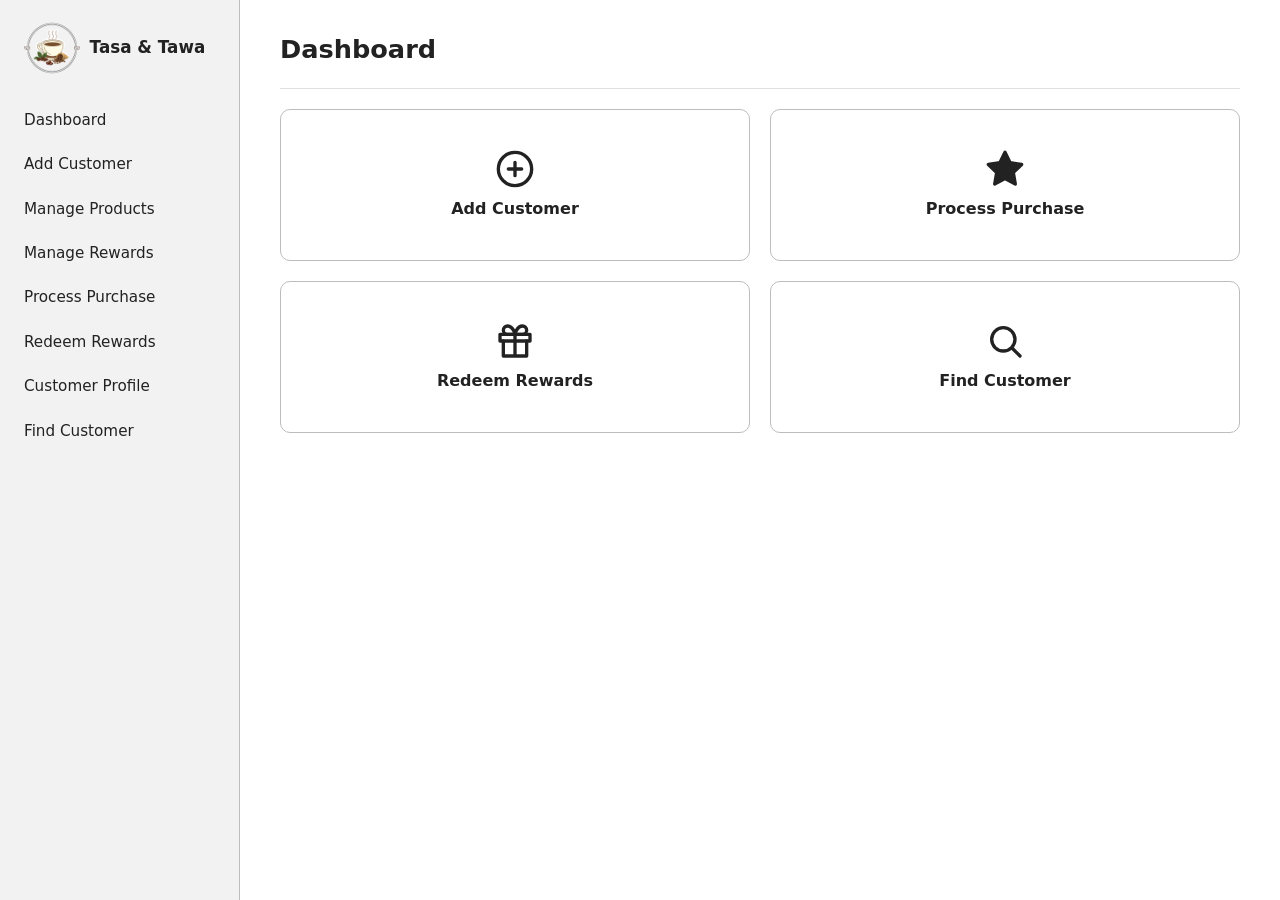
==== commit 45e449ec: "made validation functions modular and made input validation more consistent" ====
--- a/index.html
+++ b/index.html
@@ -3,13 +3,12 @@
   <head>
     <meta charset="UTF-8" />
     <meta name="viewport" content="width=device-width, initial-scale=1.0" />
-    <title>Document</title>
+    <title>Tasa &amp; Tawa</title>
     <script src="main.js" type="module" defer></script>
     <link rel="stylesheet" href="style.css" />
   </head>
   <body>
     <div class="sidebar">
-      <div class="sys-name">Tasa & Tawa</div>
       <div class="sys-name">
         <img src="logo.png" alt="Tasa & Tawa logo" class="sys-logo" />
         <span>Tasa &amp; Tawa</span>
@@ -52,7 +51,7 @@
       <hr />
       <form action="" id="addCustomerForm">
         <label for="name">Name</label>
-        <input type="text" name="name" id="name" placeholder="name" />
+        <input type="text" name="name" id="name" placeholder="Customer name" />
         <p id="nameErr" style="color: red"></p>
 
         <label for="contact">Contact (Optional)</label>
@@ -65,10 +64,17 @@
         <p id="contactErr" style="color: red"></p>
 
         <label for="note">Note / Description (Optional)</label>
-        <textarea name="note" id="note" placeholder="customer notes"></textarea>
+        <textarea name="note" id="note" placeholder="Customer notes"></textarea>
 
         <label for="code">Code</label>
-        <input type="text" name="code" id="code" placeholder="code" />
+        <input
+          type="text"
+          name="code"
+          id="code"
+          maxlength="6"
+          inputmode="numeric"
+          placeholder="6-digit code"
+        />
         <p id="codeErr" style="color: red"></p>
         <button type="button" id="generateCode">Generate Code</button>
         <br /><br />
@@ -87,12 +93,18 @@
         <input type="text" name="productName" id="productName" />
         <p id="nameErr" style="color: red"></p>
 
-        <label for="description">Description</label>
+        <label for="description">Description (Optional)</label>
         <textarea name="description" id="description"></textarea>
-        <p id="descErr" style="color: red"></p>
 
         <label for="points">Points</label>
-        <input type="number" name="points" id="points" />
+        <input
+          type="number"
+          name="points"
+          id="points"
+          min="0"
+          step="1"
+          inputmode="numeric"
+        />
         <p id="pointsErr" style="color: red"></p>
 
         <div>
@@ -143,12 +155,18 @@
         <input type="text" name="rewardName" id="rewardName" />
         <p id="nameErr" style="color: red"></p>
 
-        <label for="description">Description</label>
+        <label for="description">Description (Optional)</label>
         <textarea name="description" id="description"></textarea>
-        <p id="descErr" style="color: red"></p>
 
         <label for="points">Points Cost</label>
-        <input type="number" name="points" id="points" />
+        <input
+          type="number"
+          name="points"
+          id="points"
+          min="0"
+          step="1"
+          inputmode="numeric"
+        />
         <p id="pointsErr" style="color: red"></p>
 
         <div>
@@ -192,12 +210,30 @@
     <template id="processPurchase">
       <h3>Process Purchase</h3>
       <hr />
-      <label for="code">Code</label>
-      <input type="text" name="code" id="code" />
-      <button type="button" id="findCustomer">Find Customer</button>
-      <p id="findError"></p>
-
-      <div id="displayCustomer" style="display: none">
+      <div>
+        <label for="code">Code</label>
+        <input
+          type="text"
+          name="code"
+          id="code"
+          maxlength="6"
+          inputmode="numeric"
+          placeholder="6-digit code"
+        />
+        <button type="button" id="findCustomer">Find Customer</button>
+        <p id="findError" style="color: red"></p>
+      </div>
+
+      <div
+        id="displayCustomer"
+        style="
+          display: none;
+          border: 1px solid #000;
+          padding: 10px;
+          margin-top: 10px;
+          max-width: 300px;
+        "
+      >
         <div><strong>Name:</strong> <span id="customerName"></span></div>
         <div><strong>Points:</strong> <span id="customerPoints"></span></div>
       </div>
@@ -250,7 +286,14 @@
       <hr />
       <div>
         <label for="code">Code</label>
-        <input type="text" name="code" id="code" />
+        <input
+          type="text"
+          name="code"
+          id="code"
+          maxlength="6"
+          inputmode="numeric"
+          placeholder="6-digit code"
+        />
         <button type="button" id="findCustomer">Find Customer</button>
         <p id="findError" style="color: red"></p>
       </div>
@@ -317,7 +360,14 @@
       <hr />
       <div>
         <label for="code">Code</label>
-        <input type="text" name="code" id="code" placeholder="6-digit code" />
+        <input
+          type="text"
+          name="code"
+          id="code"
+          maxlength="6"
+          inputmode="numeric"
+          placeholder="6-digit code"
+        />
         <button type="button" id="findCustomer">Find Customer</button>
         <p id="findError" style="color: red"></p>
       </div>
@@ -337,7 +387,7 @@
 
         <hr />
         <form id="profileDetailsForm">
-          <label for="profileContact">Contact</label>
+          <label for="profileContact">Contact (Optional)</label>
           <input
             type="text"
             id="profileContact"
@@ -345,7 +395,7 @@
           />
           <p id="contactErr" style="color: red"></p>
 
-          <label for="profileNote">Note / Description</label>
+          <label for="profileNote">Note / Description (Optional)</label>
           <textarea
             id="profileNote"
             rows="3"
@@ -379,6 +429,7 @@
         </div>
       </div>
     </template>
+
     <template id="findCustomer">
       <h3>Find Customer</h3>
       <hr />
--- a/style.css
+++ b/style.css
@@ -14,7 +14,13 @@
   --ok-bg: #eaf6ec;
   --ok-line: #b5dcbc;
   --radius: 6px;
-  font-family: system-ui, -apple-system, "Segoe UI", Roboto, Arial, sans-serif;
+  font-family:
+    system-ui,
+    -apple-system,
+    "Segoe UI",
+    Roboto,
+    Arial,
+    sans-serif;
   color: var(--text);
 }
 
@@ -247,7 +253,6 @@
   border-color: var(--line);
   cursor: not-allowed;
 }
-
 
 #generateCode,
 #cancelEditBtn,
@@ -286,7 +291,9 @@
 @media (prefers-reduced-motion: no-preference) {
   button,
   .sidebar-link {
-    transition: background-color 0.15s, border-color 0.15s;
+    transition:
+      background-color 0.15s,
+      border-color 0.15s;
   }
 }
 
@@ -318,7 +325,6 @@
   border-radius: 4px;
 }
 
-
 p:empty {
   display: none;
 }
@@ -352,7 +358,6 @@
 #redeemWorkflow {
   margin-top: 1.25rem;
 }
-
 
 ul {
   margin: 0 0 0.5rem;
@@ -407,7 +412,6 @@
   gap: 0.4rem;
 }
 
-
 small {
   display: block;
   margin-top: 0.15rem;
@@ -420,7 +424,6 @@
 .historyTitle {
   font-weight: 600;
 }
-
 
 [id$="aginationControls"] {
   margin-top: 0.75rem;
@@ -601,4 +604,4 @@
   li {
     padding: 0.6rem 0.7rem;
   }
-}+}
